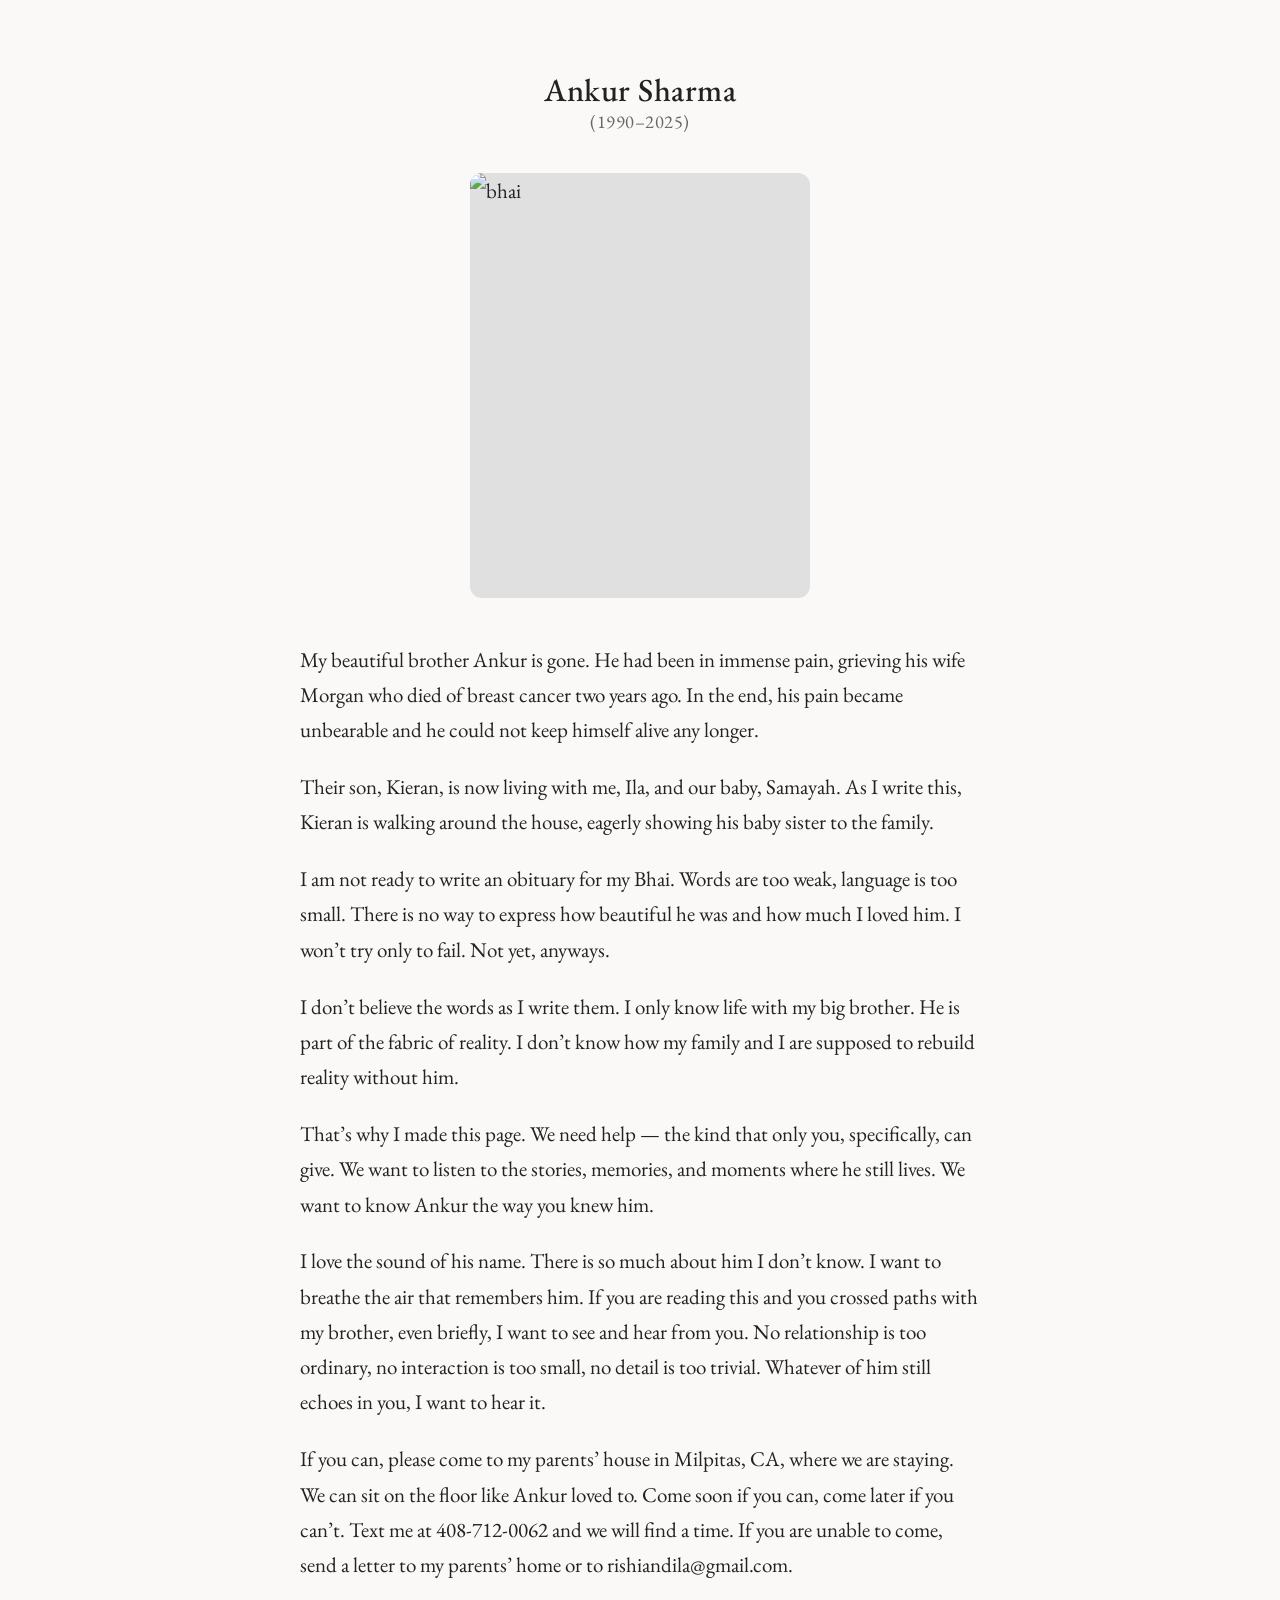
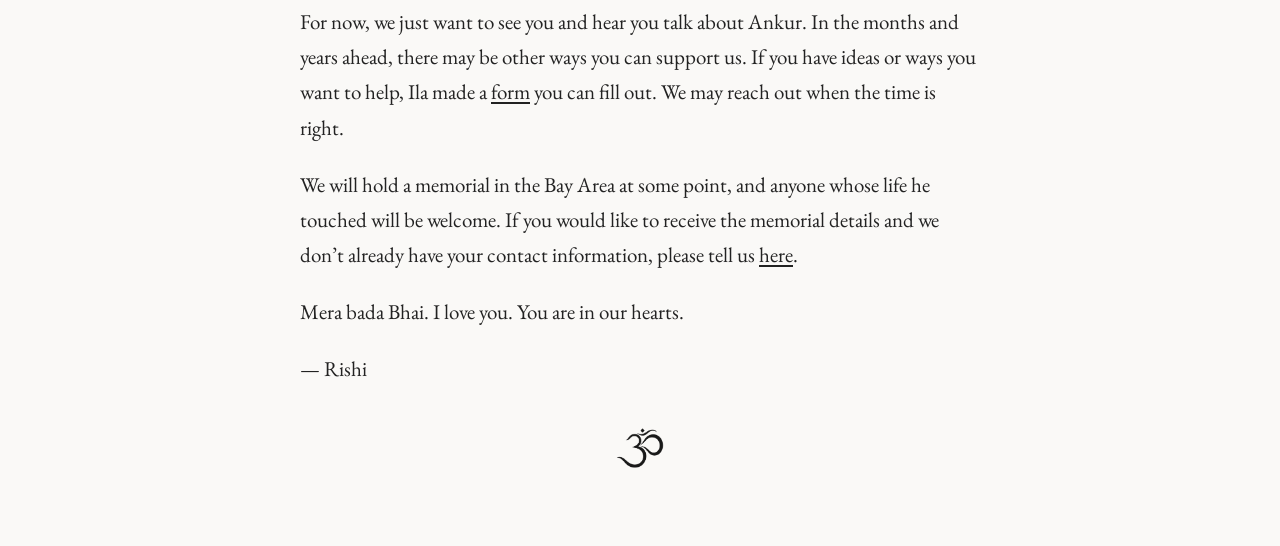
==== index.html @ 1dbae3a4 "i miss you bhai" ====
<!DOCTYPE html>
<html lang="en">
<head>
  <meta charset="UTF-8" />
  <title>Ankur Sharma</title>
  <meta name="viewport" content="width=device-width, initial-scale=1" />

  <!-- EB Garamond -->
  <link href="https://fonts.googleapis.com/css2?family=EB+Garamond:wght@400;500&display=swap" rel="stylesheet">

  <style>
    :root {
      --bg: #faf9f7;
      --text: #222222;
      --muted: #666666;
      --max-width: 720px;
    }

    * { box-sizing: border-box; }

    body {
      margin: 0;
      padding: 0;
      font-family: "EB Garamond", serif;
      background: var(--bg);
      color: var(--text);
      line-height: 1.68;
      font-size: 21px;
      -webkit-font-smoothing: antialiased;
    }

    .page {
      min-height: 100vh;
      display: flex;
      flex-direction: column;
    }

    main {
      max-width: var(--max-width);
      width: 100%;
      margin: 2.75rem auto 3.5rem auto;
      padding: 0 1.25rem;
    }

    @media (min-width: 768px) {
      main { margin-top: 4rem; }
    }

    header {
      margin-bottom: 2.25rem;
      text-align: center;
    }

    header h1 {
      margin: 0 0 0.5rem 0;
      font-weight: 500;
      font-size: 2rem;
      letter-spacing: 0.5px;
    }

    header .subtitle {
            margin: 0;
            margin-top: -1.25rem; /* gently pulls it closer to the name */
            font-weight: 400;
            font-size: 1.15rem;
            color: var(--muted);
            letter-spacing: 0.5px;
          }

    .photos {
      display: flex;
      justify-content: center;
      margin: 2.25rem 0 2.75rem;
    }

    .photos .photo {
      border-radius: 12px;
      overflow: hidden;
      background: #e0e0e0;
      aspect-ratio: 4 / 5;
      max-width: 340px;
      width: 100%;
      display: flex;
      align-items: center;
      justify-content: center;
    }

    .photo img {
      width: 100%;
      height: 100%;
      object-fit: cover;
      display: block;
    }

    section { margin-bottom: 1rem; }

    section:last-of-type { margin-bottom: -3rem; }

    p { margin: 1.35rem 0; }

    a {
      color: inherit;
      text-decoration: underline;
      text-underline-offset: 3px;
    }

    a:hover { text-decoration-thickness: 2px; }

    footer {
      padding: 0.5rem 0 4rem;
      text-align: center;
      color: #444;
    }

    footer img {
      width: 48px;
      height: auto;
      opacity: 0.9;
    }
  </style>
</head>

<body>
  <div class="page">
    <main>
      <header>
        <h1>Ankur Sharma</h1>
        <h2 class="subtitle">(1990–2025)</h2>
      </header>

      <section class="photos">
        <div class="photo"><img src="bhai.png" alt="bhai"></div>
      </section>

      <section>
        <p>My beautiful brother Ankur is gone. He had been in immense pain, grieving his wife Morgan who died of breast cancer two years ago. In the end, his pain became unbearable and he could not keep himself alive any longer.</p>

        <p>Their son, Kieran, is now living with me, Ila, and our baby, Samayah. As I write this, Kieran is walking around the house, eagerly showing his baby sister to the family.</p>

        <p>I am not ready to write an obituary for my Bhai. Words are too weak, language is too small. There is no way to express how beautiful he was and how much I loved him. I won’t try only to fail. Not yet, anyways.</p>

        <p>I don’t believe the words as I write them. I only know life with my big brother. He is part of the fabric of reality. I don’t know how my family and I are supposed to rebuild reality without him.</p>
      </section>

      <section>
        <p>That’s why I made this page. We need help — the kind that only you, specifically, can give. We want to listen to the stories, memories, and moments where he still lives. We want to know Ankur the way you knew him.</p>
      </section>

      <section>
        <p>I love the sound of his name. There is so much about him I don’t know. I want to breathe the air that remembers him. If you are reading this and you crossed paths with my brother, even briefly, I want to see and hear from you. No relationship is too ordinary, no interaction is too small, no detail is too trivial. Whatever of him still echoes in you, I want to hear it.</p>
      </section>

      <section>
        <p>If you can, please come to my parents’ house in Milpitas, CA, where we are staying. We can sit on the floor like Ankur loved to. Come soon if you can, come later if you can’t. Text me at 408-712-0062 and we will find a time. If you are unable to come, send a letter to my parents’ home or to rishiandila@gmail.com.</p>
      </section>

      <section>
        <p>For now, we just want to see you and hear you talk about Ankur. In the months and years ahead, there may be other ways you can support us. If you have ideas or ways you want to help, Ila made a <a href="https://forms.gle/qZoyBJ2i6VWVBpzP6" target="_blank" rel="noopener noreferrer">form</a> you can fill out. We may reach out when the time is right.</p>

        <p>We will hold a memorial in the Bay Area at some point, and anyone whose life he touched will be welcome. If you would like to receive the memorial details and we don’t already have your contact information, please tell us <a href="https://forms.gle/BSwnmsP2udRzRE7Y9" target="_blank" rel="noopener noreferrer">here</a>.</p>
      </section>

      <section>
        <p>Mera bada Bhai. I love you. You are in our hearts.</p>
      </section>

      <section>
        <p>— Rishi</p>
      </section>

    </main>

    <footer>
      <img src="om.png" alt="Om">
    </footer>
  </div>
</body>
</html>
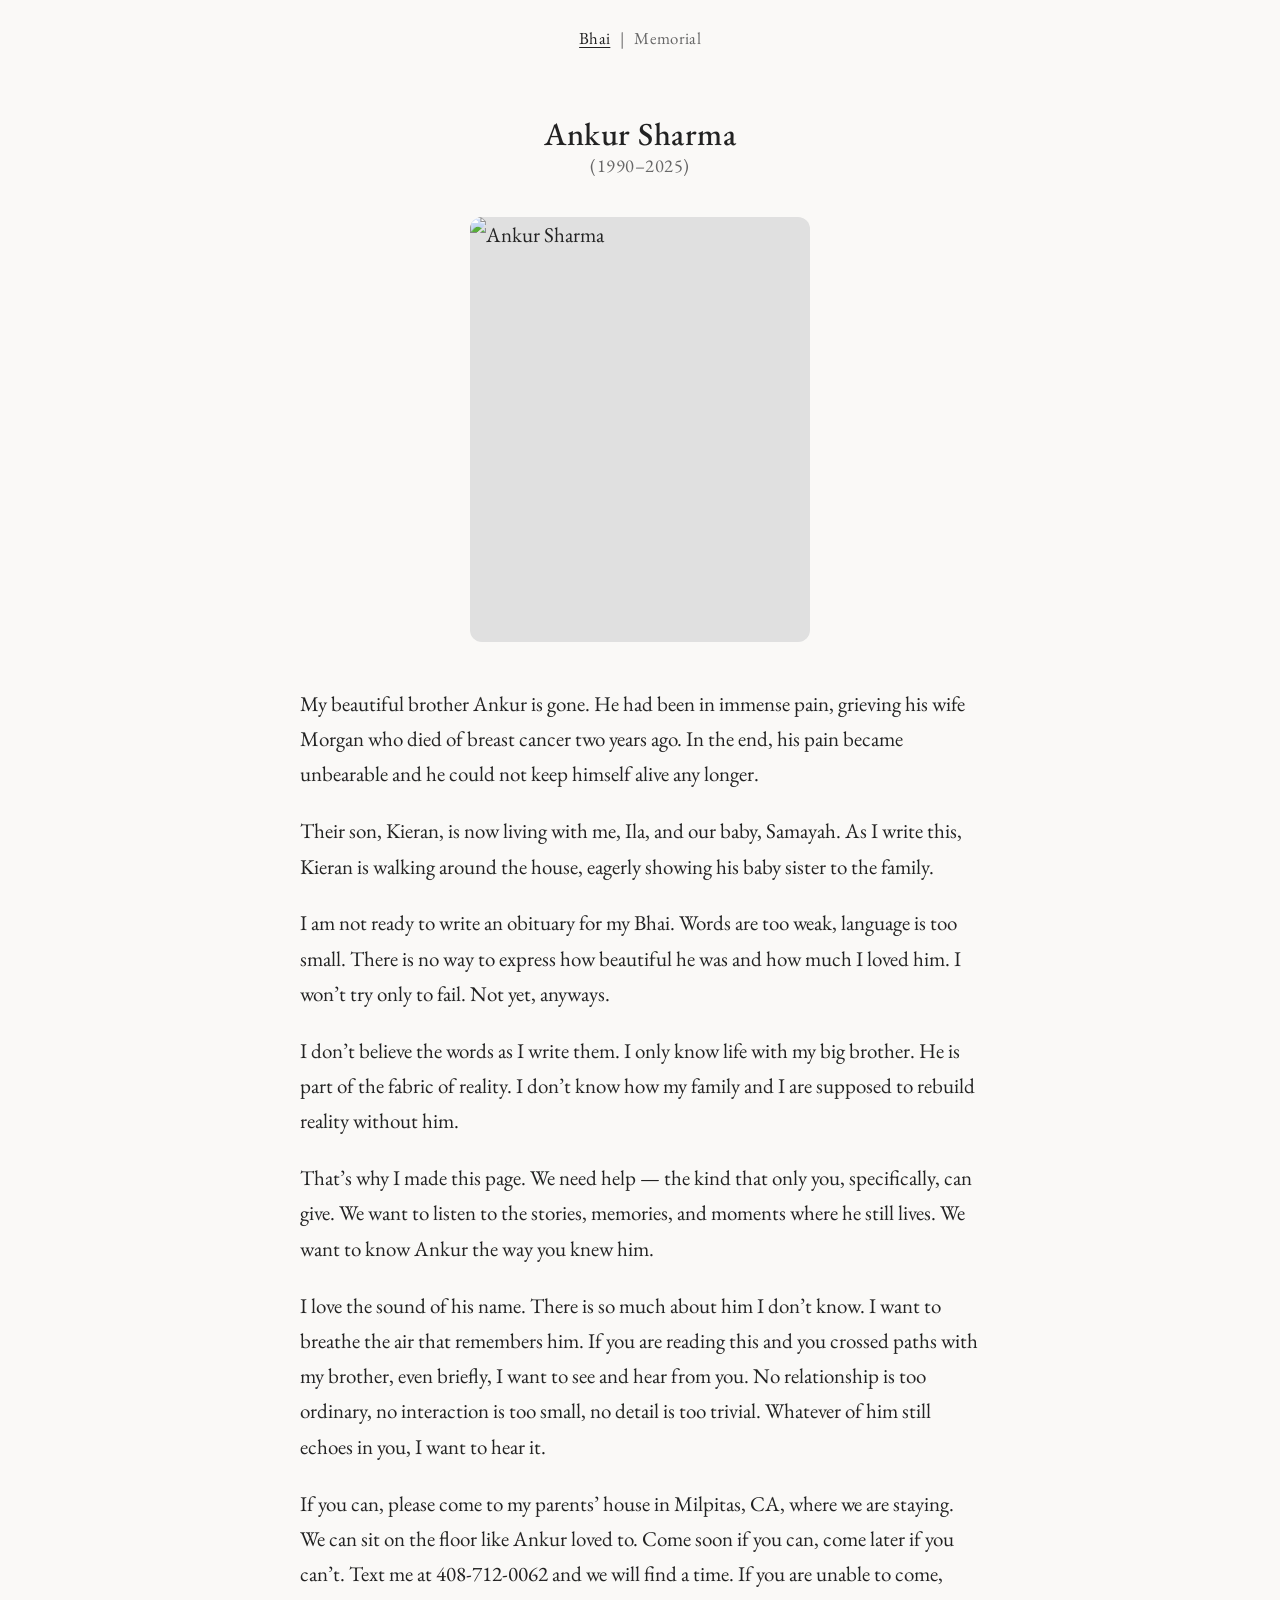
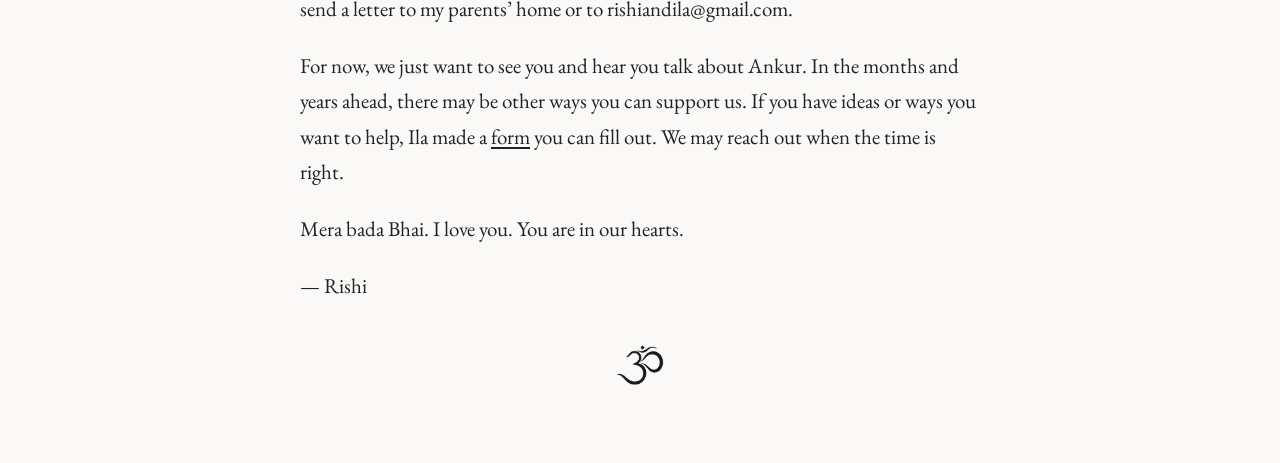
==== commit eb133c1d: "memorial" ====
--- a/index.html
+++ b/index.html
@@ -4,132 +4,25 @@
   <meta charset="UTF-8" />
   <title>Ankur Sharma</title>
   <meta name="viewport" content="width=device-width, initial-scale=1" />
-
-  <!-- EB Garamond -->
   <link href="https://fonts.googleapis.com/css2?family=EB+Garamond:wght@400;500&display=swap" rel="stylesheet">
-
-  <style>
-    :root {
-      --bg: #faf9f7;
-      --text: #222222;
-      --muted: #666666;
-      --max-width: 720px;
-    }
-
-    * { box-sizing: border-box; }
-
-    body {
-      margin: 0;
-      padding: 0;
-      font-family: "EB Garamond", serif;
-      background: var(--bg);
-      color: var(--text);
-      line-height: 1.68;
-      font-size: 21px;
-      -webkit-font-smoothing: antialiased;
-    }
-
-    .page {
-      min-height: 100vh;
-      display: flex;
-      flex-direction: column;
-    }
-
-    main {
-      max-width: var(--max-width);
-      width: 100%;
-      margin: 2.75rem auto 3.5rem auto;
-      padding: 0 1.25rem;
-    }
-
-    @media (min-width: 768px) {
-      main { margin-top: 4rem; }
-    }
-
-    header {
-      margin-bottom: 2.25rem;
-      text-align: center;
-    }
-
-    header h1 {
-      margin: 0 0 0.5rem 0;
-      font-weight: 500;
-      font-size: 2rem;
-      letter-spacing: 0.5px;
-    }
-
-    header .subtitle {
-            margin: 0;
-            margin-top: -1.25rem; /* gently pulls it closer to the name */
-            font-weight: 400;
-            font-size: 1.15rem;
-            color: var(--muted);
-            letter-spacing: 0.5px;
-          }
-
-    .photos {
-      display: flex;
-      justify-content: center;
-      margin: 2.25rem 0 2.75rem;
-    }
-
-    .photos .photo {
-      border-radius: 12px;
-      overflow: hidden;
-      background: #e0e0e0;
-      aspect-ratio: 4 / 5;
-      max-width: 340px;
-      width: 100%;
-      display: flex;
-      align-items: center;
-      justify-content: center;
-    }
-
-    .photo img {
-      width: 100%;
-      height: 100%;
-      object-fit: cover;
-      display: block;
-    }
-
-    section { margin-bottom: 1rem; }
-
-    section:last-of-type { margin-bottom: -3rem; }
-
-    p { margin: 1.35rem 0; }
-
-    a {
-      color: inherit;
-      text-decoration: underline;
-      text-underline-offset: 3px;
-    }
-
-    a:hover { text-decoration-thickness: 2px; }
-
-    footer {
-      padding: 0.5rem 0 4rem;
-      text-align: center;
-      color: #444;
-    }
-
-    footer img {
-      width: 48px;
-      height: auto;
-      opacity: 0.9;
-    }
-  </style>
+  <link rel="stylesheet" href="style.css">
 </head>
-
 <body>
   <div class="page">
+    <nav>
+      <a href="index.html#ankur" class="active">Bhai</a>
+      &nbsp; | &nbsp;
+      <a href="memorial.html#ankur">Memorial</a>
+    </nav>
+
     <main>
       <header>
-        <h1>Ankur Sharma</h1>
+        <h1 id="ankur">Ankur Sharma</h1>
         <h2 class="subtitle">(1990–2025)</h2>
       </header>
 
       <section class="photos">
-        <div class="photo"><img src="bhai.png" alt="bhai"></div>
+        <div class="photo"><img src="bhai.png" alt="Ankur Sharma"></div>
       </section>
 
       <section>
@@ -156,8 +49,6 @@
 
       <section>
         <p>For now, we just want to see you and hear you talk about Ankur. In the months and years ahead, there may be other ways you can support us. If you have ideas or ways you want to help, Ila made a <a href="https://forms.gle/qZoyBJ2i6VWVBpzP6" target="_blank" rel="noopener noreferrer">form</a> you can fill out. We may reach out when the time is right.</p>
-
-        <p>We will hold a memorial in the Bay Area at some point, and anyone whose life he touched will be welcome. If you would like to receive the memorial details and we don’t already have your contact information, please tell us <a href="https://forms.gle/BSwnmsP2udRzRE7Y9" target="_blank" rel="noopener noreferrer">here</a>.</p>
       </section>
 
       <section>
@@ -167,12 +58,19 @@
       <section>
         <p>— Rishi</p>
       </section>
-
     </main>
 
     <footer>
       <img src="om.png" alt="Om">
     </footer>
   </div>
+  <script>
+    if (!location.hash) {
+      var anchor = document.getElementById("ankur");
+      if (anchor) {
+        anchor.scrollIntoView();
+      }
+    }
+  </script>
 </body>
 </html>
--- a/style.css
+++ b/style.css
@@ -0,0 +1,168 @@
+:root {
+  --bg: #faf9f7;
+  --text: #222222;
+  --muted: #666666;
+  --max-width: 720px;
+}
+
+* { box-sizing: border-box; }
+
+body {
+  margin: 0;
+  padding: 0;
+  font-family: "EB Garamond", serif;
+  background: var(--bg);
+  color: var(--text);
+  line-height: 1.68;
+  font-size: 21px;
+  -webkit-font-smoothing: antialiased;
+}
+
+.page {
+  min-height: 100vh;
+  display: flex;
+  flex-direction: column;
+}
+
+nav {
+  text-align: center;
+  padding: 1.5rem 1.25rem 0.5rem;
+  font-size: 1.05rem;
+  color: var(--muted);
+  letter-spacing: 0.3px;
+}
+
+nav a {
+  color: inherit;
+  text-decoration: none;
+}
+
+nav a:hover {
+  text-decoration: underline;
+  text-underline-offset: 3px;
+}
+
+nav .active {
+  color: var(--text);
+  text-decoration: underline;
+  text-underline-offset: 3px;
+}
+
+main {
+  max-width: var(--max-width);
+  width: 100%;
+  margin: 2rem auto 3.5rem auto;
+  padding: 0 1.25rem;
+}
+
+@media (min-width: 768px) {
+  main { margin-top: 3rem; }
+}
+
+header {
+  margin-bottom: 2.25rem;
+  text-align: center;
+}
+
+header h1 {
+  margin: 0 0 0.5rem 0;
+  font-weight: 500;
+  font-size: 2rem;
+  letter-spacing: 0.5px;
+}
+
+header .subtitle {
+  margin: 0;
+  margin-top: -1.25rem;
+  font-weight: 400;
+  font-size: 1.15rem;
+  color: var(--muted);
+  letter-spacing: 0.5px;
+}
+
+.photos {
+  display: flex;
+  justify-content: center;
+  margin: 2.25rem 0 2.75rem;
+}
+
+.photos .photo {
+  border-radius: 12px;
+  overflow: hidden;
+  background: #e0e0e0;
+  aspect-ratio: 4 / 5;
+  max-width: 340px;
+  width: 100%;
+  display: flex;
+  align-items: center;
+  justify-content: center;
+}
+
+.photo img {
+  width: 100%;
+  height: 100%;
+  object-fit: cover;
+  display: block;
+}
+
+section { margin-bottom: 1rem; }
+
+section:last-of-type { margin-bottom: -3rem; }
+
+p { margin: 1.35rem 0; }
+
+a {
+  color: inherit;
+  text-decoration: underline;
+  text-underline-offset: 3px;
+}
+
+a:hover { text-decoration-thickness: 2px; }
+
+footer {
+  padding: 0.5rem 0 4rem;
+  text-align: center;
+  color: #444;
+}
+
+footer img {
+  width: 48px;
+  height: auto;
+  opacity: 0.9;
+}
+
+.invite-page main {
+  text-align: center;
+}
+
+.invite-page section {
+  text-align: left;
+}
+
+.memorial-details {
+  max-width: 340px;
+  width: 100%;
+  margin: 0 auto;
+}
+
+.memorial-center {
+  text-align: center;
+}
+
+.invite-page .photos {
+  margin: 1.75rem 0 2.5rem;
+}
+
+.invite {
+  max-width: 620px;
+  margin: 0 auto;
+}
+
+.invite p {
+  margin: 1.2rem 0;
+  font-size: 1.25rem;
+}
+
+.invite .lead {
+  font-size: 1.5rem;
+}
